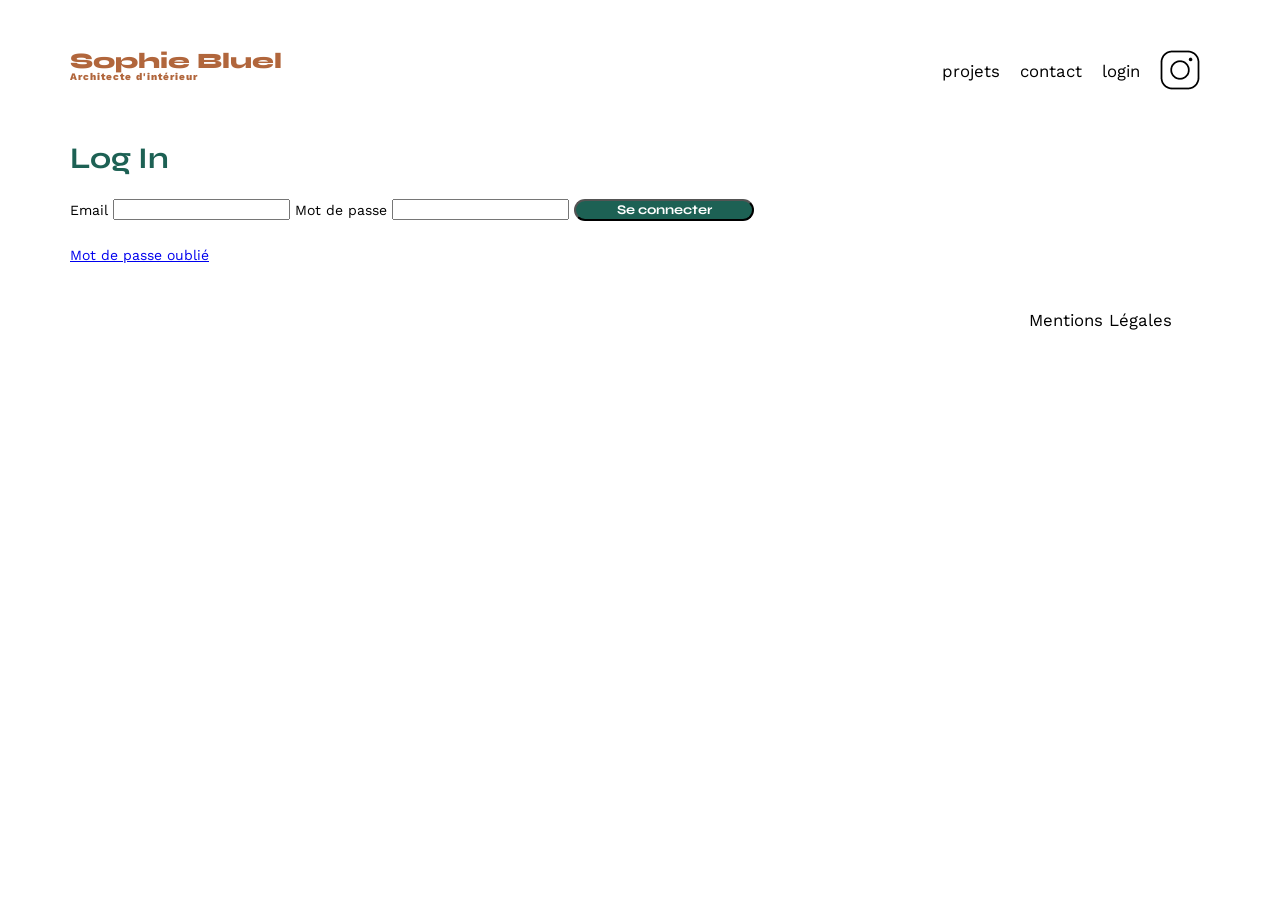
==== FrontEnd/login.html @ 98087b82 "working filter done" ====
<!DOCTYPE html>
<html lang="fr">
<head>
    <meta charset="UTF-8">
	<title>Sophie Bluel - Architecte d'intérieur</title>
	<meta name="viewport" content="width=device-width, initial-scale=1.0">
	<link rel="preconnect" href="https://fonts.googleapis.com">
	<link rel="preconnect" href="https://fonts.gstatic.com" crossorigin>
	<link href="https://fonts.googleapis.com/css2?family=Syne:wght@700;800&family=Work+Sans&display=swap" rel="stylesheet">
	<meta name="description" content="">
	<link rel="stylesheet" href="./assets/style.css">
</head>
<body>
    <header>
        <h1>Sophie Bluel <span>Architecte d'intérieur</span></h1>
        <nav>
            <ul>
                <li>projets</li>
                <li>contact</li>
                <li>login</li>
                <li><img src="./assets/icons/instagram.png" alt="Instagram"></li>
            </ul>
        </nav>
    </header>
    <main>
        <section id="login">
            <h2>Log In</h2>
            <form>
                <label for="email">Email</label>
                <input type="email" name="email" id="email">
                <label for="password">Mot de passe</label>
                <input type="password" name="password" id="password">
                <input type="submit" value="Se connecter" id="loginBtn">
            </form>
            <p><a href="#">Mot de passe oublié</a></p>
        </section>
    </main>
    <footer>
        <nav>
            <ul>
                <li>Mentions Légales</li>
            </ul>
        </nav>
    </footer>

    <script src="./login.js"></script>
</body>
</html>
---- FrontEnd/assets/style.css ----
/* http://meyerweb.com/eric/tools/css/reset/
   v2.0 | 20110126
   License: none (public domain)
*/

html, body, div, span, applet, object, iframe,
h1, h2, h3, h4, h5, h6, p, blockquote, pre,
a, abbr, acronym, address, big, cite, code,
del, dfn, em, img, ins, kbd, q, s, samp,
small, strike, strong, sub, sup, tt, var,
b, u, i, center,
dl, dt, dd, ol, ul, li,
fieldset, form, label, legend,
table, caption, tbody, tfoot, thead, tr, th, td,
article, aside, canvas, details, embed,
figure, figcaption, footer, header, hgroup,
menu, nav, output, ruby, section, summary,
time, mark, audio, video {
	margin: 0;
	padding: 0;
	border: 0;
	font-size: 100%;
	font: inherit;
	vertical-align: baseline;
}
/* HTML5 display-role reset for older browsers */
article, aside, details, figcaption, figure,
footer, header, hgroup, menu, nav, section {
	display: block;
}
body {
	line-height: 1;
}
ol, ul {
	list-style: none;
}
blockquote, q {
	quotes: none;
}
blockquote:before, blockquote:after,
q:before, q:after {
	content: '';
	content: none;
}
table {
	border-collapse: collapse;
	border-spacing: 0;
}
/** end reset css**/
body {
	max-width: 1140px;
	margin:auto;
	font-family: 'Work Sans' ;
	font-size: 14px;
}
header {
	display: flex;
	justify-content: space-between;
	margin: 50px 0
}
section {
	margin: 50px 0
}

h1{
	display: flex;
	flex-direction: column;
	font-family: 'Syne';
	font-size: 22px;
	font-weight: 800;
	color: #B1663C
}

h1 > span {
	font-family: 'Work Sans';
	font-size:10px;
	letter-spacing: 0.1em;
;
}

h2{
	font-family: 'Syne';
	font-weight: 700;
	font-size: 30px;
	color: #1D6154
}
nav ul {
	display: flex;
	align-items: center;
	list-style-type: none;

}
nav li {
	padding: 0 10px;
	font-size: 1.2em;
}

li:hover {
	color: #B1663C;
}
#introduction {
	display: flex;
	align-items: center;
}
#introduction figure {
	flex: 1
}
#introduction img {
	display: block;
	margin: auto;
	width: 80%;
}

#introduction article {
	flex: 1
}
#introduction h2 {
	margin-bottom: 1em;
}

#introduction p {
	margin-bottom: 0.5em;
}
#portfolio h2 {
	text-align: center;
	margin-bottom: 1em;
}
.filter-container {
	display: flex;
	justify-content: center;
	margin: 2em 0;
}
.filter-btn {
	font-family: 'Syne';
	font-weight: 700;
	color: white;
	background-color: #1D6154;
	margin : 2em auto ;
	width: 180px;
	text-align: center;
	border-radius: 60px ;
}
.gallery {
	width: 100%;
	display: grid;
	grid-template-columns: 1fr 1fr 1fr;
	grid-column-gap: 20px;
	grid-row-gap: 20px;
}

.gallery img {
	width: 100%;

}
#contact {
	width: 50%;
margin: auto;
}
#contact > * {
	text-align: center;

}
#contact h2{
	margin-bottom: 20px;
}
#contact form {
	text-align: left;
	margin-top:30px;
	display: flex;
	flex-direction: column;
}

#contact input {
	height: 50px;
	font-size: 1.2em;
	border: none;
	box-shadow: 0px 4px 14px rgba(0, 0, 0, 0.09);
}
#contact label {
	margin: 2em 0 1em 0;
}
#contact textarea {
	border: none;
	box-shadow: 0px 4px 14px rgba(0, 0, 0, 0.09);
}

input[type="submit"]{
	font-family: 'Syne';
	font-weight: 700;
	color: white;
	background-color: #1D6154;
	margin : 2em auto ;
	width: 180px;
	text-align: center;
	border-radius: 60px ;
}

footer nav ul {
	display: flex;
	justify-content: flex-end;
	margin: 2em
}
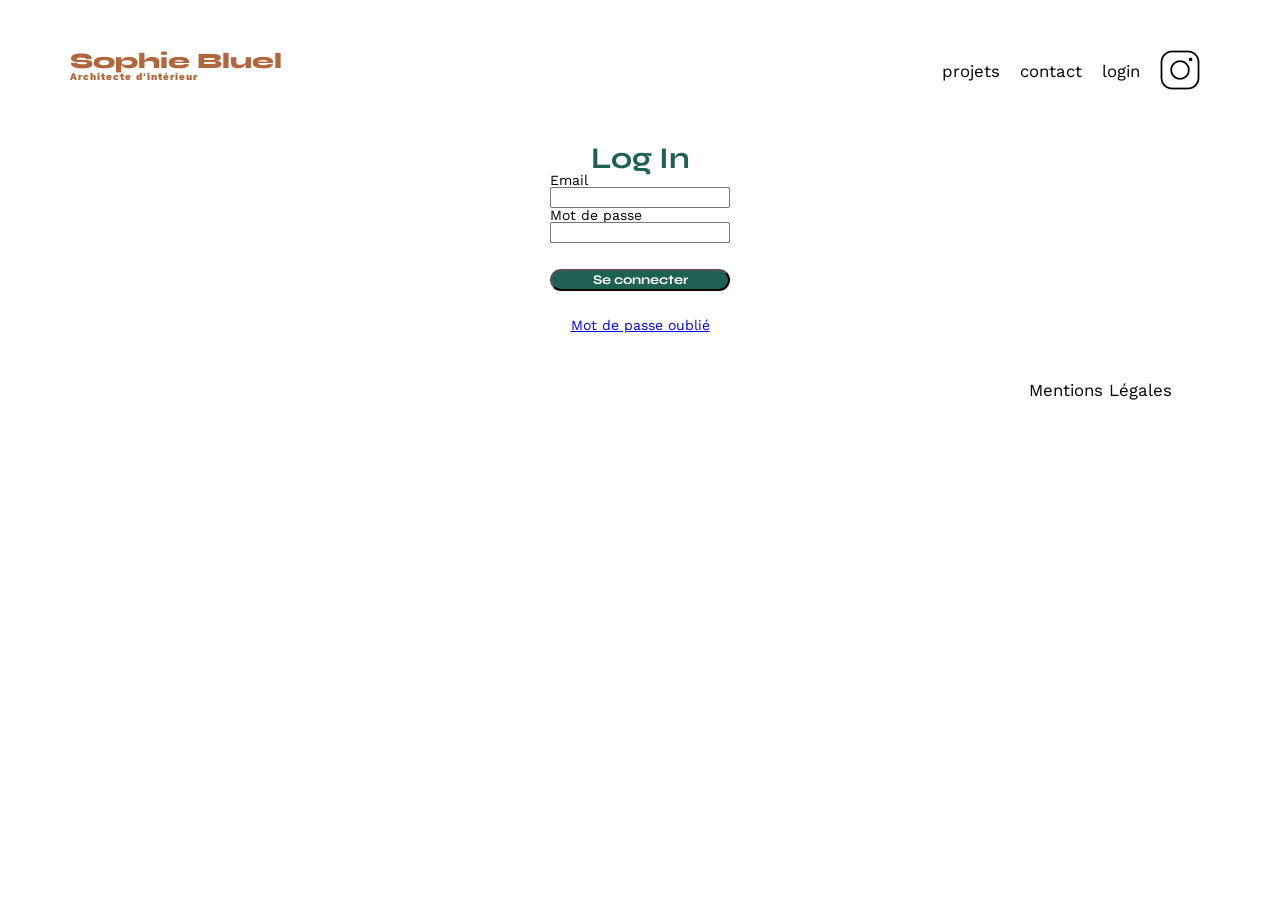
==== commit 406af19a: "Login, logout done" ====
--- a/FrontEnd/login.html
+++ b/FrontEnd/login.html
@@ -25,7 +25,7 @@
     <main>
         <section id="login">
             <h2>Log In</h2>
-            <form>
+            <form method="post" action="#" id="loginForm">
                 <label for="email">Email</label>
                 <input type="email" name="email" id="email">
                 <label for="password">Mot de passe</label>
--- a/FrontEnd/assets/style.css
+++ b/FrontEnd/assets/style.css
@@ -125,6 +125,16 @@
 	text-align: center;
 	margin-bottom: 1em;
 }
+
+#login {
+	display: flex;
+	align-items: center;
+	flex-flow: column wrap;
+}
+#loginForm {
+	display: flex;
+	flex-direction: column;
+}
 .filter-container {
 	display: flex;
 	justify-content: center;
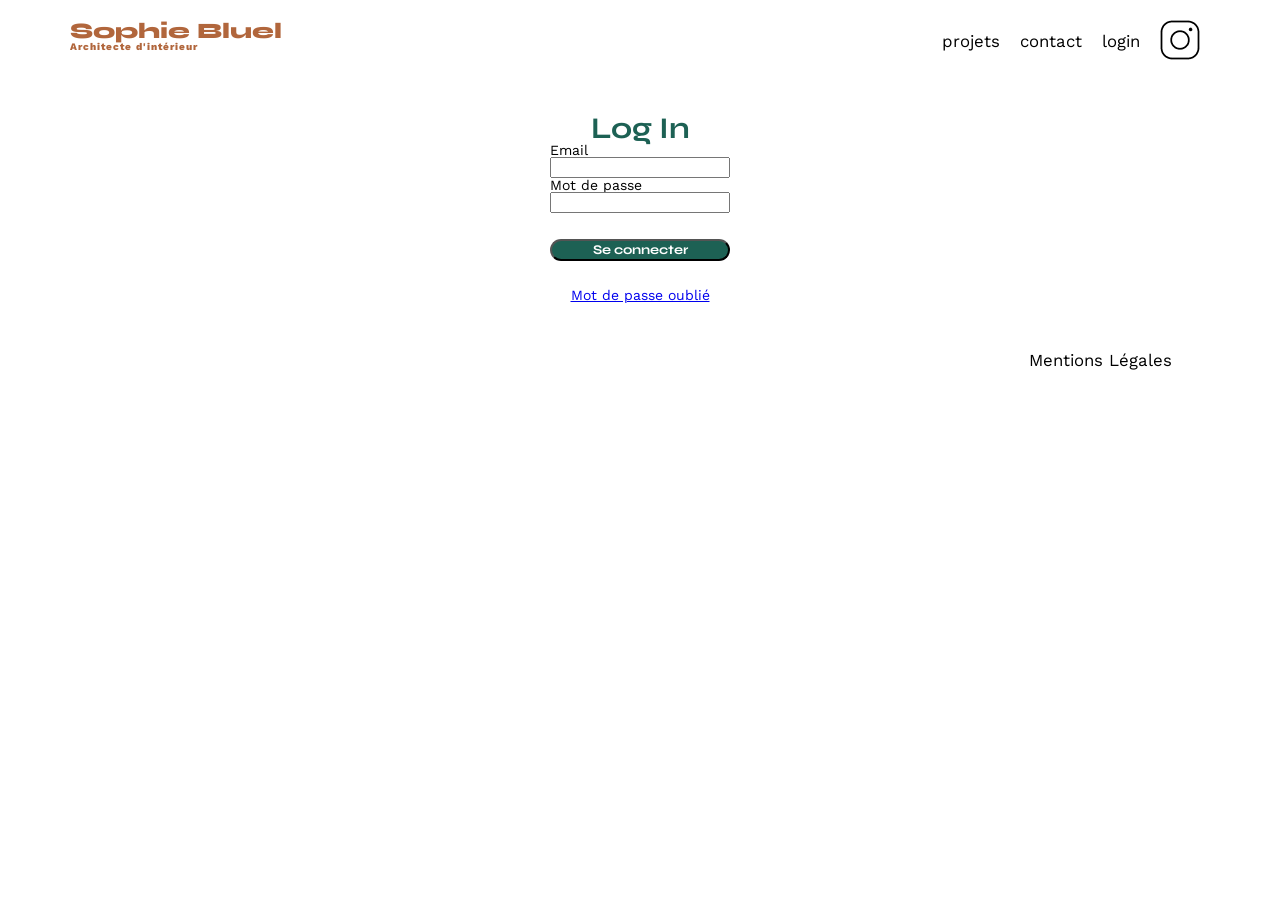
==== commit 14d4011b: "Folders organized according the project" ====
--- a/FrontEnd/login.html
+++ b/FrontEnd/login.html
@@ -10,8 +10,8 @@
 	<meta name="description" content="">
 	<link rel="stylesheet" href="./assets/style.css">
 </head>
-<body>
-    <header>
+<body id="body-login">
+    <header id="header-top">
         <h1>Sophie Bluel <span>Architecte d'intérieur</span></h1>
         <nav>
             <ul>
@@ -43,6 +43,6 @@
         </nav>
     </footer>
 
-    <script src="./login.js"></script>
+    <script src="./JS/login.js"></script>
 </body>
 </html>
--- a/FrontEnd/assets/style.css
+++ b/FrontEnd/assets/style.css
@@ -52,11 +52,40 @@
 	margin:auto;
 	font-family: 'Work Sans' ;
 	font-size: 14px;
+	padding-top: 60px;
+}
+#body-login {
+	padding-top: 0;
 }
 header {
 	display: flex;
+	flex-direction: column;
+}
+#header-edit {
+	position: fixed;
+	top: 0;
+	left: 0;
+	z-index: 1000;
+	display: none;
+	display: flex;
+	width: 100vw;
+	padding: 20px 0;
+	justify-content: center;
+	align-items: center;
+	margin: 0;
+	background-color: black;
+	color: white;
+}
+.edit {
+	display: flex;
+	flex-direction: row;
+	/*gap: 12px;*/
+}
+#header-top {
+	display: flex;
+	flex-flow: row nowrap;
 	justify-content: space-between;
-	margin: 50px 0
+	margin-top: 20px;
 }
 section {
 	margin: 50px 0
